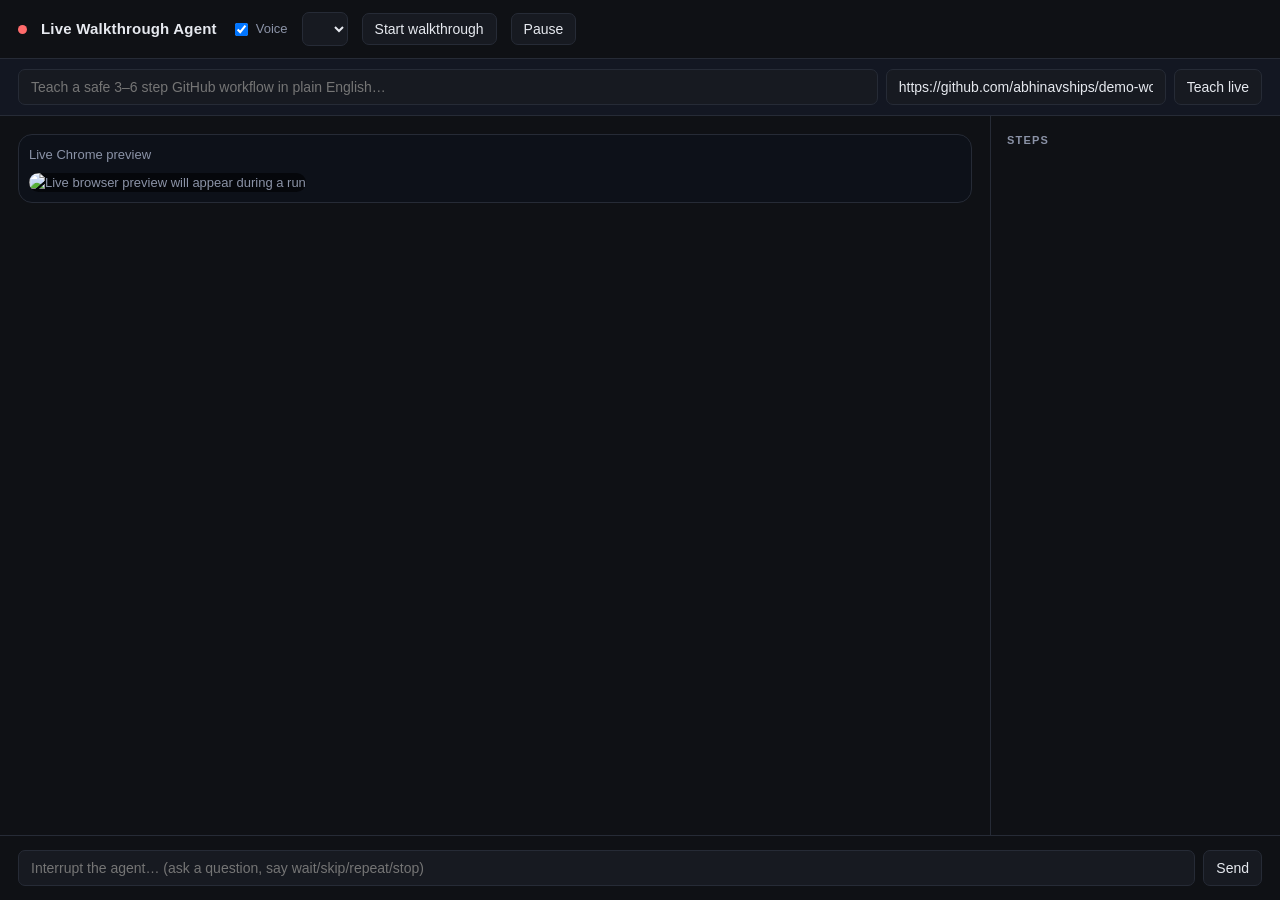
==== ui/index.html @ 85a3d2a2 "Build Spidey live walkthrough demo" ====
<!DOCTYPE html>
<html lang="en">
<head>
<meta charset="utf-8">
<title>Live Walkthrough Agent</title>
<style>
:root{--bg:#0f1115;--panel:#171a21;--line:#262b36;--ink:#e6e9ef;--dim:#8b93a7;
--accent:#6ea8fe;--warn:#f0a35e;--stop:#ff6b6b;--ok:#5fd39a}
*{box-sizing:border-box}
body{margin:0;font:15px/1.5 -apple-system,Segoe UI,Roboto,sans-serif;
background:var(--bg);color:var(--ink);height:100vh;display:flex;flex-direction:column}
header{padding:12px 18px;border-bottom:1px solid var(--line);display:flex;
align-items:center;gap:14px}
h1{font-size:15px;margin:0;font-weight:600;letter-spacing:.2px}
.voice{font-size:13px;color:var(--dim);display:flex;align-items:center;gap:5px}.voice input{width:auto;padding:0}
#dot{width:9px;height:9px;border-radius:50%;background:var(--stop)}
#dot.on{background:var(--ok)}
select,button{background:var(--panel);color:var(--ink);border:1px solid var(--line);
border-radius:7px;padding:7px 12px;font-size:14px}
button{cursor:pointer}button:hover{border-color:var(--accent)}
main{flex:1;display:flex;min-height:0}
#chat{flex:1;overflow-y:auto;padding:18px;display:flex;flex-direction:column;gap:10px}
#browser-preview{border:1px solid var(--line);border-radius:14px;background:#0d1119;padding:10px;color:var(--dim);font-size:13px}
#browser-frame{width:100%;max-height:420px;object-fit:contain;border-radius:10px;margin-top:8px;background:#05070b}
#side{width:290px;border-left:1px solid var(--line);padding:16px;overflow-y:auto}
#side h2{font-size:11px;text-transform:uppercase;letter-spacing:1.2px;color:var(--dim);margin:0 0 12px}
.step{padding:7px 10px;border-radius:6px;font-size:13px;color:var(--dim);
display:flex;gap:8px;align-items:baseline}
.step .n{opacity:.5;font-variant-numeric:tabular-nums}
.step.running{background:#1d2430;color:var(--ink);animation:stepPulse 1.1s ease-in-out infinite}
@keyframes stepPulse{0%,100%{box-shadow:0 0 0 rgba(110,168,254,0)}50%{box-shadow:0 0 22px rgba(110,168,254,.8);border:1px solid var(--accent)}}
.step.done{color:var(--ok)}.step.failed{color:var(--stop)}
.step.blocked{color:var(--warn)}
.msg{max-width:74ch;padding:11px 14px;border-radius:12px;background:var(--panel);
border:1px solid var(--line);white-space:pre-wrap}
.narration{border-color:#33405c}
.meta{font-size:12px;color:var(--dim);background:none;border:none;padding:2px 4px}
.heal{border-color:var(--accent);color:var(--accent)}
.blocked{border-color:var(--stop);background:#2a1618;color:#ffd9d9;font-weight:500}
.blocked::before{content:"■ refused  ";color:var(--stop);font-weight:700}
.error{border-color:var(--stop);color:#ffb3b3}
#teach{display:flex;gap:8px;padding:10px 18px;border-bottom:1px solid var(--line);background:#131722}
#teach input:first-child{flex:1}#teach input:nth-child(2){width:280px}
#bar{display:flex;gap:8px;padding:14px 18px;border-top:1px solid var(--line)}
#msg{flex:1}
input{background:var(--panel);color:var(--ink);border:1px solid var(--line);
border-radius:7px;padding:9px 12px;font-size:14px;width:100%}
</style>
</head>
<body>
<header>
  <span id="dot"></span>
  <h1>Live Walkthrough Agent</h1>
  <label class="voice"><input id="voice" type="checkbox" checked> Voice</label>
  <select id="wf"></select>
  <button id="go">Start walkthrough</button>
  <button id="pause-btn" disabled>Pause</button>
</header>
<div id="teach">
  <input id="teach-text" placeholder="Teach a safe 3–6 step GitHub workflow in plain English…">
  <input id="teach-url" value="https://github.com/abhinavships/demo-workspace/issues" aria-label="Starting URL">
  <button id="teach-go">Teach live</button>
</div>
<main>
  <div id="chat"><div id="browser-preview"><div>Live Chrome preview</div><img id="browser-frame" alt="Live browser preview will appear during a run"></div></div>
  <aside id="side"><h2>Steps</h2><div id="steps"></div></aside>
</main>
<div id="bar">
  <input id="msg" placeholder="Interrupt the agent… (ask a question, say wait/skip/repeat/stop)">
  <button id="send">Send</button>
</div>
<script>
const chat=document.getElementById('chat'),stepsEl=document.getElementById('steps'),
      dot=document.getElementById('dot'),wfSel=document.getElementById('wf'),
      pauseBtn=document.getElementById('pause-btn');
let ws,steps=[],paused=false;

function setPauseUI(running,isPaused){
  paused=isPaused;
  pauseBtn.disabled=!running;
  pauseBtn.textContent=isPaused?'Resume':'Pause';
}

function line(text,cls){const d=document.createElement('div');
  d.className='msg '+(cls||'');d.textContent=text;chat.appendChild(d);
  chat.scrollTop=chat.scrollHeight;}
function speak(text){
  if(!document.getElementById('voice').checked || !('speechSynthesis' in window) || !text)return;
  window.speechSynthesis.cancel();
  const utterance=new SpeechSynthesisUtterance(text);
  utterance.lang='en-US';utterance.rate=1.05;
  window.speechSynthesis.speak(utterance);
}
function narrate(text,audioB64){
  if(!document.getElementById('voice').checked)return;
  if(!audioB64){speak(text);return;}
  const audio=new Audio('data:audio/wav;base64,'+audioB64);
  audio.play().catch(()=>speak(text));  // autoplay/decode failure falls back to speechSynthesis
}

function renderSteps(){stepsEl.innerHTML='';steps.forEach((s,i)=>{
  const d=document.createElement('div');d.className='step '+(s.status||'');
  d.innerHTML='<span class="n">'+(i+1)+'</span><span>'+s.id+'</span>';
  stepsEl.appendChild(d);});}

function mark(id,status){const s=steps.find(x=>x.id===id);
  if(s){s.status=status;renderSteps();}}

async function loadWorkflows(){
  const rows=await (await fetch('/api/workflows')).json();
  wfSel.innerHTML=rows.map(r=>`<option value="${r.id}">${r.title} (${r.n_steps} steps)</option>`).join('');
}

function connect(){
  const params=new URLSearchParams(location.search);
  const protocol=location.protocol==='https:'?'wss':'ws';
  const token=params.get('token')||'';
  ws=new WebSocket(`${protocol}://${location.host}/ws/s-${Date.now()}?token=${encodeURIComponent(token)}`);
  ws.onopen=()=>dot.classList.add('on');
  ws.onclose=()=>{dot.classList.remove('on');setTimeout(connect,1500);};
  ws.onmessage=e=>{
    const ev=JSON.parse(e.data);
    switch(ev.type){
      case 'run_started': chat.innerHTML='';line('Starting: '+ev.text,'meta');setPauseUI(true,false);break;
      case 'step_start':
        if(!steps.find(s=>s.id===ev.step_id)){steps.push({id:ev.step_id});}
        mark(ev.step_id,'running');break;
      case 'narration': line(ev.text,'narration');narrate(ev.text,ev.data&&ev.data.audio);break;
      case 'step_done': mark(ev.step_id,'done');break;
      case 'step_failed': mark(ev.step_id,'failed');line(ev.text,'error');break;
      case 'heal': line(ev.text,'heal');break;
      case 'blocked': mark(ev.step_id,'blocked');line(ev.text,'blocked');break;
      case 'answer': line(ev.text,'narration');speak(ev.text);break;
      case 'paused': line(ev.text,'meta');speak(ev.text);setPauseUI(true,true);break;
      case 'resumed': line(ev.text,'meta');speak(ev.text);setPauseUI(true,false);break;
      case 'frame': if(ev.data&&ev.data.src){document.getElementById('browser-frame').src=ev.data.src;}break;
      case 'teach_progress': line(ev.text,'meta');break;
      case 'teach_question': line(ev.text,'error');break;
      case 'teach_complete': line(ev.text,'heal');loadWorkflows();break;
      case 'run_completed': line('Walkthrough complete.','meta');setPauseUI(false,false);break;
      case 'run_aborted': line('Run stopped.','meta');setPauseUI(false,false);break;
      case 'error': line(ev.text,'error');break;
    }
  };
}

document.getElementById('go').onclick=()=>{
  steps=[];renderSteps();
  ws.send(JSON.stringify({kind:'start_run',workflow_id:wfSel.value}));};
document.getElementById('teach-go').onclick=()=>{
  const utterance=document.getElementById('teach-text').value.trim();
  const site_hint=document.getElementById('teach-url').value.trim();
  if(!utterance||!site_hint){line('Describe the workflow and provide its starting URL.','error');return;}
  ws.send(JSON.stringify({kind:'teach_workflow',utterance,site_hint}));
};
pauseBtn.onclick=()=>{
  const action=paused?'resume':'pause';
  ws.send(JSON.stringify({kind:'pause_control',action}));
};
document.getElementById('send').onclick=send;
document.getElementById('msg').addEventListener('keydown',e=>{if(e.key==='Enter')send();});
function send(){const i=document.getElementById('msg');if(!i.value.trim())return;
  line(i.value,'meta');ws.send(JSON.stringify({kind:'user_message',text:i.value}));
  i.value='';}

loadWorkflows();connect();
</script>
</body>
</html>
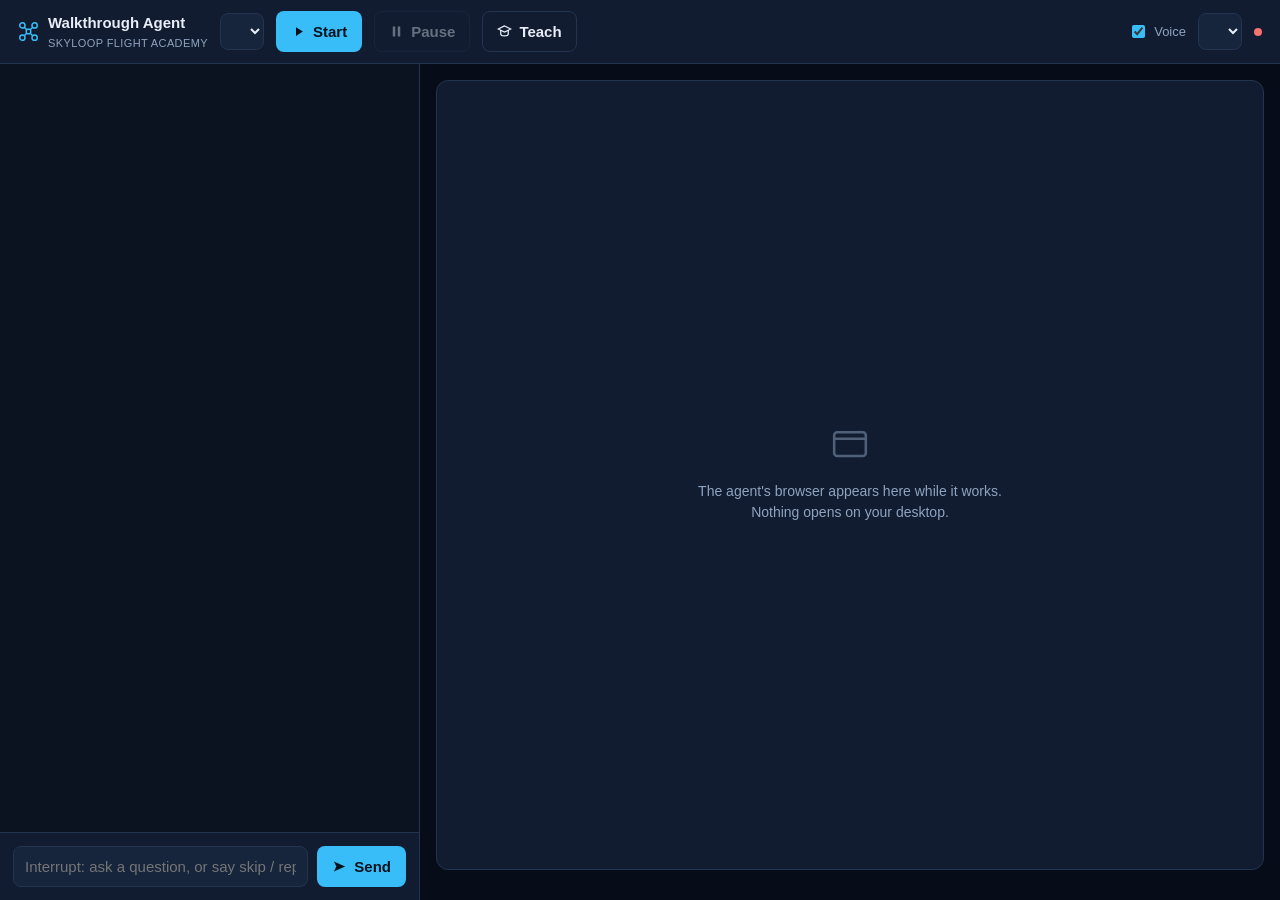
==== commit ea1c8c4e: "Drive a local drone-training site with three roles, on a local model Replaces the GitHub target with" ====
--- a/ui/index.html
+++ b/ui/index.html
@@ -1,169 +1,286 @@
-<!DOCTYPE html>
-<html lang="en">
-<head>
-<meta charset="utf-8">
-<title>Live Walkthrough Agent</title>
+<!doctype html><html lang="en"><head><meta charset="utf-8">
+<meta name="viewport" content="width=device-width,initial-scale=1">
+<title>SkyLoop Walkthrough Agent</title>
+<link rel="icon" href="data:image/svg+xml,<svg xmlns='http://www.w3.org/2000/svg' viewBox='0 0 16 16'><text y='14' font-size='14'>🚁</text></svg>">
 <style>
-:root{--bg:#0f1115;--panel:#171a21;--line:#262b36;--ink:#e6e9ef;--dim:#8b93a7;
---accent:#6ea8fe;--warn:#f0a35e;--stop:#ff6b6b;--ok:#5fd39a}
+:root{
+  --bg:#0b1220; --panel:#111c30; --panel-2:#16243c; --line:#22344f;
+  --ink:#e8eef8; --dim:#8fa3bf; --accent:#38bdf8; --accent-2:#22d3ee;
+  --ok:#34d399; --warn:#fbbf24; --bad:#f87171; --violet:#a78bfa;
+}
 *{box-sizing:border-box}
-body{margin:0;font:15px/1.5 -apple-system,Segoe UI,Roboto,sans-serif;
-background:var(--bg);color:var(--ink);height:100vh;display:flex;flex-direction:column}
-header{padding:12px 18px;border-bottom:1px solid var(--line);display:flex;
-align-items:center;gap:14px}
-h1{font-size:15px;margin:0;font-weight:600;letter-spacing:.2px}
-.voice{font-size:13px;color:var(--dim);display:flex;align-items:center;gap:5px}.voice input{width:auto;padding:0}
-#dot{width:9px;height:9px;border-radius:50%;background:var(--stop)}
-#dot.on{background:var(--ok)}
-select,button{background:var(--panel);color:var(--ink);border:1px solid var(--line);
-border-radius:7px;padding:7px 12px;font-size:14px}
-button{cursor:pointer}button:hover{border-color:var(--accent)}
-main{flex:1;display:flex;min-height:0}
-#chat{flex:1;overflow-y:auto;padding:18px;display:flex;flex-direction:column;gap:10px}
-#browser-preview{border:1px solid var(--line);border-radius:14px;background:#0d1119;padding:10px;color:var(--dim);font-size:13px}
-#browser-frame{width:100%;max-height:420px;object-fit:contain;border-radius:10px;margin-top:8px;background:#05070b}
-#side{width:290px;border-left:1px solid var(--line);padding:16px;overflow-y:auto}
-#side h2{font-size:11px;text-transform:uppercase;letter-spacing:1.2px;color:var(--dim);margin:0 0 12px}
-.step{padding:7px 10px;border-radius:6px;font-size:13px;color:var(--dim);
-display:flex;gap:8px;align-items:baseline}
-.step .n{opacity:.5;font-variant-numeric:tabular-nums}
-.step.running{background:#1d2430;color:var(--ink);animation:stepPulse 1.1s ease-in-out infinite}
-@keyframes stepPulse{0%,100%{box-shadow:0 0 0 rgba(110,168,254,0)}50%{box-shadow:0 0 22px rgba(110,168,254,.8);border:1px solid var(--accent)}}
-.step.done{color:var(--ok)}.step.failed{color:var(--stop)}
-.step.blocked{color:var(--warn)}
-.msg{max-width:74ch;padding:11px 14px;border-radius:12px;background:var(--panel);
-border:1px solid var(--line);white-space:pre-wrap}
-.narration{border-color:#33405c}
-.meta{font-size:12px;color:var(--dim);background:none;border:none;padding:2px 4px}
-.heal{border-color:var(--accent);color:var(--accent)}
-.blocked{border-color:var(--stop);background:#2a1618;color:#ffd9d9;font-weight:500}
-.blocked::before{content:"■ refused  ";color:var(--stop);font-weight:700}
-.error{border-color:var(--stop);color:#ffb3b3}
-#teach{display:flex;gap:8px;padding:10px 18px;border-bottom:1px solid var(--line);background:#131722}
-#teach input:first-child{flex:1}#teach input:nth-child(2){width:280px}
-#bar{display:flex;gap:8px;padding:14px 18px;border-top:1px solid var(--line)}
-#msg{flex:1}
-input{background:var(--panel);color:var(--ink);border:1px solid var(--line);
-border-radius:7px;padding:9px 12px;font-size:14px;width:100%}
-</style>
-</head>
-<body>
+html,body{height:100%}
+body{margin:0;background:var(--bg);color:var(--ink);
+  font:15px/1.55 ui-sans-serif,-apple-system,"Segoe UI",Roboto,sans-serif;
+  display:flex;flex-direction:column;overflow:hidden}
+button{font:inherit;font-weight:600;padding:8px 14px;border-radius:8px;border:1px solid transparent;
+  background:var(--accent);color:#04121f;cursor:pointer;display:inline-flex;align-items:center;gap:7px}
+button:hover:not(:disabled){filter:brightness(1.09)}
+button:disabled{opacity:.4;cursor:not-allowed}
+button.ghost{background:transparent;border-color:var(--line);color:var(--ink)}
+button svg{width:15px;height:15px;flex:none}
+select,input{font:inherit;padding:8px 11px;background:var(--panel-2);color:var(--ink);
+  border:1px solid var(--line);border-radius:8px}
+select:focus,input:focus{outline:2px solid var(--accent);outline-offset:-1px}
+
+header{display:flex;align-items:center;gap:12px;padding:11px 18px;background:var(--panel);
+  border-bottom:1px solid var(--line);flex:none;flex-wrap:wrap}
+.brand{display:flex;align-items:center;gap:9px;font-weight:650}
+.brand svg{width:21px;height:21px}
+.brand small{display:block;font-weight:400;font-size:11px;color:var(--dim);letter-spacing:.4px;text-transform:uppercase}
+.spacer{flex:1}
+.dot{width:8px;height:8px;border-radius:50%;background:var(--bad);flex:none}
+.dot.on{background:var(--ok);box-shadow:0 0 8px var(--ok)}
+.toggle{display:flex;align-items:center;gap:6px;font-size:13px;color:var(--dim)}
+.toggle input{accent-color:var(--accent)}
+
+main{flex:1;display:grid;grid-template-columns:minmax(340px,420px) 1fr;min-height:0}
+section.chat{display:flex;flex-direction:column;min-height:0;border-right:1px solid var(--line)}
+#log{flex:1;overflow-y:auto;padding:18px;display:flex;flex-direction:column;gap:12px}
+.bubble{max-width:92%;padding:10px 13px;border-radius:13px;font-size:14px;white-space:pre-wrap;
+  animation:rise .18s ease-out}
+@keyframes rise{from{opacity:0;transform:translateY(5px)}to{opacity:1;transform:none}}
+.bubble.agent{background:var(--panel);border:1px solid var(--line);border-bottom-left-radius:4px;align-self:flex-start}
+.bubble.you{background:var(--accent);color:#04121f;border-bottom-right-radius:4px;align-self:flex-end;font-weight:500}
+.bubble.meta{align-self:center;background:transparent;color:var(--dim);font-size:12.5px;
+  text-align:center;padding:2px;max-width:100%}
+.bubble.alert{background:rgba(248,113,113,.12);border:1px solid rgba(248,113,113,.35);color:#fecaca;align-self:flex-start}
+.bubble.guard{background:rgba(251,191,36,.12);border:1px solid rgba(251,191,36,.35);color:#fde68a;align-self:flex-start}
+.bubble.heal{background:rgba(167,139,250,.12);border:1px solid rgba(167,139,250,.35);color:#ddd6fe;align-self:flex-start}
+.bubble .who{display:flex;align-items:center;gap:6px;font-size:11px;letter-spacing:.5px;
+  text-transform:uppercase;color:var(--dim);margin-bottom:5px}
+.bubble .who svg{width:13px;height:13px}
+.composer{flex:none;display:flex;gap:9px;padding:13px;border-top:1px solid var(--line);background:var(--panel)}
+.composer input{flex:1}
+
+section.stage{display:flex;flex-direction:column;min-height:0;background:#070d18}
+.viewport{flex:1;margin:16px 16px 0;border:1px solid var(--line);border-radius:12px;overflow:hidden;
+  background:var(--panel);display:grid;place-items:center;position:relative;min-height:0}
+.viewport img{width:100%;height:100%;object-fit:contain;display:none}
+.viewport.live img{display:block}
+.viewport .idle{color:var(--dim);text-align:center;padding:26px;font-size:14px}
+.viewport .idle svg{width:38px;height:38px;opacity:.5;margin-bottom:10px}
+.viewport.live .idle{display:none}
+.livetag[hidden]{display:none}
+.livetag{position:absolute;top:11px;left:11px;display:flex;align-items:center;gap:6px;
+  background:rgba(7,13,24,.82);border:1px solid var(--line);border-radius:999px;
+  padding:4px 11px;font-size:11.5px;letter-spacing:.6px;color:var(--dim);text-transform:uppercase}
+.livetag i{width:7px;height:7px;border-radius:50%;background:var(--bad);animation:pulse 1.4s infinite}
+@keyframes pulse{50%{opacity:.25}}
+.rail{flex:none;max-height:31%;overflow-y:auto;padding:14px 16px 16px;display:flex;flex-direction:column;gap:6px}
+.rail h2{font-size:11px;letter-spacing:.6px;text-transform:uppercase;color:var(--dim);margin:2px 0 4px}
+.step{display:flex;align-items:center;gap:10px;padding:7px 10px;border-radius:8px;font-size:13.5px;
+  border:1px solid transparent;color:var(--dim)}
+.step .n{width:21px;height:21px;border-radius:50%;flex:none;display:grid;place-items:center;
+  font-size:11px;font-weight:700;background:var(--panel-2);color:var(--dim)}
+.step.running{background:var(--panel);border-color:var(--accent);color:var(--ink)}
+.step.running .n{background:var(--accent);color:#04121f}
+.step.done{color:var(--ink)}
+.step.done .n{background:rgba(52,211,153,.2);color:var(--ok)}
+.step.failed .n{background:rgba(248,113,113,.2);color:var(--bad)}
+.step.skipped{opacity:.5;text-decoration:line-through}
+.step.blocked .n{background:rgba(251,191,36,.2);color:var(--warn)}
+
+.teach{display:none;gap:9px;padding:12px 18px;background:var(--panel-2);
+  border-bottom:1px solid var(--line);flex:none;flex-wrap:wrap}
+.teach.open{display:flex}
+.teach input{flex:1;min-width:220px}
+@media (max-width:900px){main{grid-template-columns:1fr;grid-template-rows:1fr 1fr}
+  section.chat{border-right:none;border-bottom:1px solid var(--line)}}
+</style></head><body>
+
 <header>
-  <span id="dot"></span>
-  <h1>Live Walkthrough Agent</h1>
-  <label class="voice"><input id="voice" type="checkbox" checked> Voice</label>
-  <select id="wf"></select>
-  <button id="go">Start walkthrough</button>
-  <button id="pause-btn" disabled>Pause</button>
+  <span class="brand">
+    <svg viewBox="0 0 24 24" fill="none" stroke="#38bdf8" stroke-width="1.7" stroke-linecap="round">
+      <circle cx="5" cy="5" r="3"/><circle cx="19" cy="5" r="3"/><circle cx="5" cy="19" r="3"/><circle cx="19" cy="19" r="3"/>
+      <path d="M7.2 7.2 10 10m4 4 2.8 2.8M16.8 7.2 14 10m-4 4-2.8 2.8"/><rect x="9.5" y="9.5" width="5" height="5" rx="1.3"/></svg>
+    <span>Walkthrough Agent<small>SkyLoop Flight Academy</small></span>
+  </span>
+  <select id="wf" aria-label="Workflow"></select>
+  <button id="go"><svg viewBox="0 0 24 24" fill="currentColor"><path d="M8 5v14l11-7z"/></svg>Start</button>
+  <button id="pause" class="ghost" disabled><svg viewBox="0 0 24 24" fill="currentColor"><path d="M6 4h4v16H6zM14 4h4v16h-4z"/></svg>Pause</button>
+  <button id="teach-toggle" class="ghost"><svg viewBox="0 0 24 24" fill="none" stroke="currentColor" stroke-width="2" stroke-linecap="round"><path d="M12 3 2 8l10 5 10-5-10-5z"/><path d="M6 10.5V16c0 1.7 2.7 3 6 3s6-1.3 6-3v-5.5"/></svg>Teach</button>
+  <span class="spacer"></span>
+  <label class="toggle"><input id="voice" type="checkbox" checked> Voice</label>
+  <select id="voice-pick" aria-label="Narration voice" style="max-width:170px"></select>
+  <span class="dot" id="dot" title="connection"></span>
 </header>
-<div id="teach">
-  <input id="teach-text" placeholder="Teach a safe 3–6 step GitHub workflow in plain English…">
-  <input id="teach-url" value="https://github.com/abhinavships/demo-workspace/issues" aria-label="Starting URL">
-  <button id="teach-go">Teach live</button>
+
+<div class="teach" id="teach">
+  <input id="teach-text" placeholder="Teach a workflow in plain English — e.g. sign in as marketing and draft a campaign for the thermal course">
+  <input id="teach-url" value="http://localhost:8000/drone/login" aria-label="Starting URL" style="max-width:290px">
+  <button id="teach-go">Teach it live</button>
 </div>
+
 <main>
-  <div id="chat"><div id="browser-preview"><div>Live Chrome preview</div><img id="browser-frame" alt="Live browser preview will appear during a run"></div></div>
-  <aside id="side"><h2>Steps</h2><div id="steps"></div></aside>
+  <section class="chat">
+    <div id="log"></div>
+    <div class="composer">
+      <input id="msg" placeholder="Interrupt: ask a question, or say skip / repeat / wait / stop">
+      <button id="send"><svg viewBox="0 0 24 24" fill="currentColor"><path d="m3 20 18-8L3 4l4 8-4 8z"/></svg>Send</button>
+    </div>
+  </section>
+
+  <section class="stage">
+    <div class="viewport" id="viewport">
+      <span class="livetag" id="livetag" hidden><i></i> live</span>
+      <div class="idle">
+        <svg viewBox="0 0 24 24" fill="none" stroke="currentColor" stroke-width="1.6"><rect x="2" y="4" width="20" height="15" rx="2"/><path d="M2 8h20M6 6h.01M9 6h.01"/></svg>
+        <div>The agent's browser appears here while it works.<br>Nothing opens on your desktop.</div>
+      </div>
+      <img id="frame" alt="Live view of the page the agent is driving">
+    </div>
+    <div class="rail" id="rail"></div>
+  </section>
 </main>
-<div id="bar">
-  <input id="msg" placeholder="Interrupt the agent… (ask a question, say wait/skip/repeat/stop)">
-  <button id="send">Send</button>
-</div>
+
 <script>
-const chat=document.getElementById('chat'),stepsEl=document.getElementById('steps'),
-      dot=document.getElementById('dot'),wfSel=document.getElementById('wf'),
-      pauseBtn=document.getElementById('pause-btn');
-let ws,steps=[],paused=false;
-
-function setPauseUI(running,isPaused){
-  paused=isPaused;
-  pauseBtn.disabled=!running;
-  pauseBtn.textContent=isPaused?'Resume':'Pause';
-}
-
-function line(text,cls){const d=document.createElement('div');
-  d.className='msg '+(cls||'');d.textContent=text;chat.appendChild(d);
-  chat.scrollTop=chat.scrollHeight;}
-function speak(text){
-  if(!document.getElementById('voice').checked || !('speechSynthesis' in window) || !text)return;
-  window.speechSynthesis.cancel();
-  const utterance=new SpeechSynthesisUtterance(text);
-  utterance.lang='en-US';utterance.rate=1.05;
-  window.speechSynthesis.speak(utterance);
-}
-function narrate(text,audioB64){
-  if(!document.getElementById('voice').checked)return;
-  if(!audioB64){speak(text);return;}
-  const audio=new Audio('data:audio/wav;base64,'+audioB64);
-  audio.play().catch(()=>speak(text));  // autoplay/decode failure falls back to speechSynthesis
-}
-
-function renderSteps(){stepsEl.innerHTML='';steps.forEach((s,i)=>{
-  const d=document.createElement('div');d.className='step '+(s.status||'');
-  d.innerHTML='<span class="n">'+(i+1)+'</span><span>'+s.id+'</span>';
-  stepsEl.appendChild(d);});}
-
-function mark(id,status){const s=steps.find(x=>x.id===id);
-  if(s){s.status=status;renderSteps();}}
-
-async function loadWorkflows(){
-  const rows=await (await fetch('/api/workflows')).json();
-  wfSel.innerHTML=rows.map(r=>`<option value="${r.id}">${r.title} (${r.n_steps} steps)</option>`).join('');
-}
-
-function connect(){
-  const params=new URLSearchParams(location.search);
-  const protocol=location.protocol==='https:'?'wss':'ws';
-  const token=params.get('token')||'';
-  ws=new WebSocket(`${protocol}://${location.host}/ws/s-${Date.now()}?token=${encodeURIComponent(token)}`);
-  ws.onopen=()=>dot.classList.add('on');
-  ws.onclose=()=>{dot.classList.remove('on');setTimeout(connect,1500);};
-  ws.onmessage=e=>{
-    const ev=JSON.parse(e.data);
-    switch(ev.type){
-      case 'run_started': chat.innerHTML='';line('Starting: '+ev.text,'meta');setPauseUI(true,false);break;
+const $ = id => document.getElementById(id);
+const log = $('log'), rail = $('rail'), viewport = $('viewport');
+let ws, steps = [], paused = false, running = false;
+
+/* ---------- voice: pick a natural one, not whatever the OS defaults to ---------- */
+// Ranked by how they read long sentences aloud; first match on the machine wins.
+const VOICE_RANK = ['Samantha', 'Ava', 'Allison', 'Serena', 'Google US English',
+                    'Google UK English Female', 'Karen', 'Moira', 'Daniel', 'Alex'];
+let voices = [], chosen = null;
+
+function loadVoices() {
+  voices = speechSynthesis.getVoices().filter(v => v.lang.startsWith('en'));
+  if (!voices.length) return;
+  const pick = $('voice-pick');
+  const best = VOICE_RANK.map(n => voices.find(v => v.name.startsWith(n))).find(Boolean) || voices[0];
+  chosen = chosen || best;
+  pick.innerHTML = voices.map(v =>
+    `<option${v.name === chosen.name ? ' selected' : ''}>${v.name}</option>`).join('');
+  pick.onchange = () => { chosen = voices.find(v => v.name === pick.value); };
+}
+speechSynthesis.onvoiceschanged = loadVoices;
+loadVoices();
+
+function speak(text) {
+  if (!$('voice').checked || !('speechSynthesis' in window) || !text) return;
+  speechSynthesis.cancel();
+  const u = new SpeechSynthesisUtterance(text.replace(/[*_`#]/g, ''));
+  if (chosen) { u.voice = chosen; u.lang = chosen.lang; }
+  u.rate = 1.02; u.pitch = 1.0; u.volume = 1.0;
+  speechSynthesis.speak(u);
+}
+
+/* ---------- chat ---------- */
+const ICON = {
+  agent: '<svg viewBox="0 0 24 24" fill="none" stroke="currentColor" stroke-width="2"><rect x="4" y="7" width="16" height="12" rx="3"/><path d="M12 3v4M9 13h.01M15 13h.01"/></svg>',
+  guard: '<svg viewBox="0 0 24 24" fill="none" stroke="currentColor" stroke-width="2"><path d="M12 3l8 3v6c0 5-3.4 8.2-8 9-4.6-.8-8-4-8-9V6l8-3z"/></svg>',
+  heal:  '<svg viewBox="0 0 24 24" fill="none" stroke="currentColor" stroke-width="2"><path d="M21 12a9 9 0 1 1-3-6.7"/><path d="M21 3v6h-6"/></svg>'
+};
+function bubble(text, kind, label) {
+  const d = document.createElement('div');
+  d.className = 'bubble ' + (kind || 'agent');
+  if (label) {
+    const who = document.createElement('div');
+    who.className = 'who';
+    who.innerHTML = (ICON[label.icon] || ICON.agent) + label.text;
+    d.appendChild(who);
+  }
+  d.appendChild(document.createTextNode(text));
+  log.appendChild(d);
+  log.scrollTop = log.scrollHeight;
+}
+
+/* ---------- step rail ---------- */
+function renderSteps() {
+  rail.innerHTML = '<h2>Plan</h2>' + steps.map((s, i) =>
+    `<div class="step ${s.status || ''}"><span class="n">${i + 1}</span><span>${s.intent || s.id}</span></div>`
+  ).join('');
+  const active = rail.querySelector('.step.running');
+  if (active) active.scrollIntoView({block: 'nearest', behavior: 'smooth'});
+}
+function mark(id, status) {
+  const s = steps.find(x => x.id === id);
+  if (s) { s.status = status; renderSteps(); }
+}
+
+async function loadWorkflows() {
+  const rows = await (await fetch('/api/workflows')).json();
+  $('wf').innerHTML = rows.map(r => `<option value="${r.id}">${r.title} · ${r.n_steps} steps</option>`).join('');
+  loadPlan();
+}
+async function loadPlan() {
+  if (running) return;
+  const spec = await (await fetch('/api/workflows/' + $('wf').value)).json();
+  steps = (spec.steps || []).map(s => ({id: s.id, intent: s.intent}));
+  renderSteps();
+}
+$('wf').onchange = loadPlan;
+
+/* ---------- socket ---------- */
+function setRunning(on, isPaused) {
+  running = on; paused = isPaused;
+  $('pause').disabled = !on;
+  $('pause').lastChild.textContent = isPaused ? 'Resume' : 'Pause';
+  $('go').disabled = on;
+  $('livetag').hidden = !on;
+}
+
+function connect() {
+  const token = new URLSearchParams(location.search).get('token') || '';
+  const protocol = location.protocol === 'https:' ? 'wss' : 'ws';
+  ws = new WebSocket(`${protocol}://${location.host}/ws/s-${Date.now()}?token=${encodeURIComponent(token)}`);
+  ws.onopen = () => $('dot').classList.add('on');
+  ws.onclose = () => { $('dot').classList.remove('on'); setTimeout(connect, 1500); };
+  ws.onmessage = e => {
+    const ev = JSON.parse(e.data);
+    switch (ev.type) {
+      case 'run_started':
+        log.innerHTML = ''; bubble('Starting: ' + ev.text, 'meta');
+        steps.forEach(s => s.status = ''); renderSteps(); setRunning(true, false); break;
       case 'step_start':
-        if(!steps.find(s=>s.id===ev.step_id)){steps.push({id:ev.step_id});}
-        mark(ev.step_id,'running');break;
-      case 'narration': line(ev.text,'narration');narrate(ev.text,ev.data&&ev.data.audio);break;
-      case 'step_done': mark(ev.step_id,'done');break;
-      case 'step_failed': mark(ev.step_id,'failed');line(ev.text,'error');break;
-      case 'heal': line(ev.text,'heal');break;
-      case 'blocked': mark(ev.step_id,'blocked');line(ev.text,'blocked');break;
-      case 'answer': line(ev.text,'narration');speak(ev.text);break;
-      case 'paused': line(ev.text,'meta');speak(ev.text);setPauseUI(true,true);break;
-      case 'resumed': line(ev.text,'meta');speak(ev.text);setPauseUI(true,false);break;
-      case 'frame': if(ev.data&&ev.data.src){document.getElementById('browser-frame').src=ev.data.src;}break;
-      case 'teach_progress': line(ev.text,'meta');break;
-      case 'teach_question': line(ev.text,'error');break;
-      case 'teach_complete': line(ev.text,'heal');loadWorkflows();break;
-      case 'run_completed': line('Walkthrough complete.','meta');setPauseUI(false,false);break;
-      case 'run_aborted': line('Run stopped.','meta');setPauseUI(false,false);break;
-      case 'error': line(ev.text,'error');break;
+        if (!steps.find(s => s.id === ev.step_id)) steps.push({id: ev.step_id, intent: ev.text});
+        mark(ev.step_id, 'running'); break;
+      case 'narration': bubble(ev.text, 'agent', {icon: 'agent', text: 'agent'}); speak(ev.text); break;
+      case 'answer':    bubble(ev.text, 'agent', {icon: 'agent', text: 'answer'}); speak(ev.text); break;
+      case 'step_done': mark(ev.step_id, 'done'); break;
+      case 'step_failed': mark(ev.step_id, 'failed'); bubble(ev.text, 'alert'); break;
+      case 'step_skipped': mark(ev.step_id, 'skipped'); break;
+      case 'heal': bubble(ev.text, 'heal', {icon: 'heal', text: 'self-healed'}); break;
+      case 'blocked': mark(ev.step_id, 'blocked');
+        bubble(ev.text, 'guard', {icon: 'guard', text: 'refused'}); speak(ev.text); break;
+      case 'paused': bubble(ev.text, 'meta'); speak(ev.text); setRunning(true, true); break;
+      case 'resumed': bubble(ev.text, 'meta'); speak(ev.text); setRunning(true, false); break;
+      case 'plan_changed': bubble(ev.text || 'Plan changed.', 'meta'); break;
+      case 'interrupt_received': break;
+      case 'frame':
+        if (ev.data && ev.data.src) { $('frame').src = ev.data.src; viewport.classList.add('live'); }
+        break;
+      case 'teach_progress': bubble(ev.text, 'meta'); break;
+      case 'teach_question': bubble(ev.text, 'guard', {icon: 'guard', text: 'needs you'}); speak(ev.text); break;
+      case 'teach_complete': bubble(ev.text, 'heal', {icon: 'heal', text: 'learned'}); loadWorkflows(); break;
+      case 'run_completed': bubble('Walkthrough complete.', 'meta'); setRunning(false, false); break;
+      case 'run_aborted': bubble('Run stopped.', 'meta'); setRunning(false, false); break;
+      case 'error': bubble(ev.text, 'alert'); break;
     }
   };
 }
 
-document.getElementById('go').onclick=()=>{
-  steps=[];renderSteps();
-  ws.send(JSON.stringify({kind:'start_run',workflow_id:wfSel.value}));};
-document.getElementById('teach-go').onclick=()=>{
-  const utterance=document.getElementById('teach-text').value.trim();
-  const site_hint=document.getElementById('teach-url').value.trim();
-  if(!utterance||!site_hint){line('Describe the workflow and provide its starting URL.','error');return;}
-  ws.send(JSON.stringify({kind:'teach_workflow',utterance,site_hint}));
+/* ---------- controls ---------- */
+$('go').onclick = () => ws.send(JSON.stringify({kind: 'start_run', workflow_id: $('wf').value}));
+$('pause').onclick = () => ws.send(JSON.stringify({kind: 'pause_control', action: paused ? 'resume' : 'pause'}));
+$('teach-toggle').onclick = () => $('teach').classList.toggle('open');
+$('teach-go').onclick = () => {
+  const utterance = $('teach-text').value.trim(), site_hint = $('teach-url').value.trim();
+  if (!utterance || !site_hint) return bubble('Describe the workflow and give its starting URL.', 'alert');
+  ws.send(JSON.stringify({kind: 'teach_workflow', utterance, site_hint}));
 };
-pauseBtn.onclick=()=>{
-  const action=paused?'resume':'pause';
-  ws.send(JSON.stringify({kind:'pause_control',action}));
-};
-document.getElementById('send').onclick=send;
-document.getElementById('msg').addEventListener('keydown',e=>{if(e.key==='Enter')send();});
-function send(){const i=document.getElementById('msg');if(!i.value.trim())return;
-  line(i.value,'meta');ws.send(JSON.stringify({kind:'user_message',text:i.value}));
-  i.value='';}
-
-loadWorkflows();connect();
+function send() {
+  const i = $('msg');
+  if (!i.value.trim()) return;
+  bubble(i.value, 'you');
+  ws.send(JSON.stringify({kind: 'user_message', text: i.value}));
+  i.value = '';
+}
+$('send').onclick = send;
+$('msg').addEventListener('keydown', e => { if (e.key === 'Enter') send(); });
+
+loadWorkflows(); connect();
 </script>
-</body>
-</html>
+</body></html>
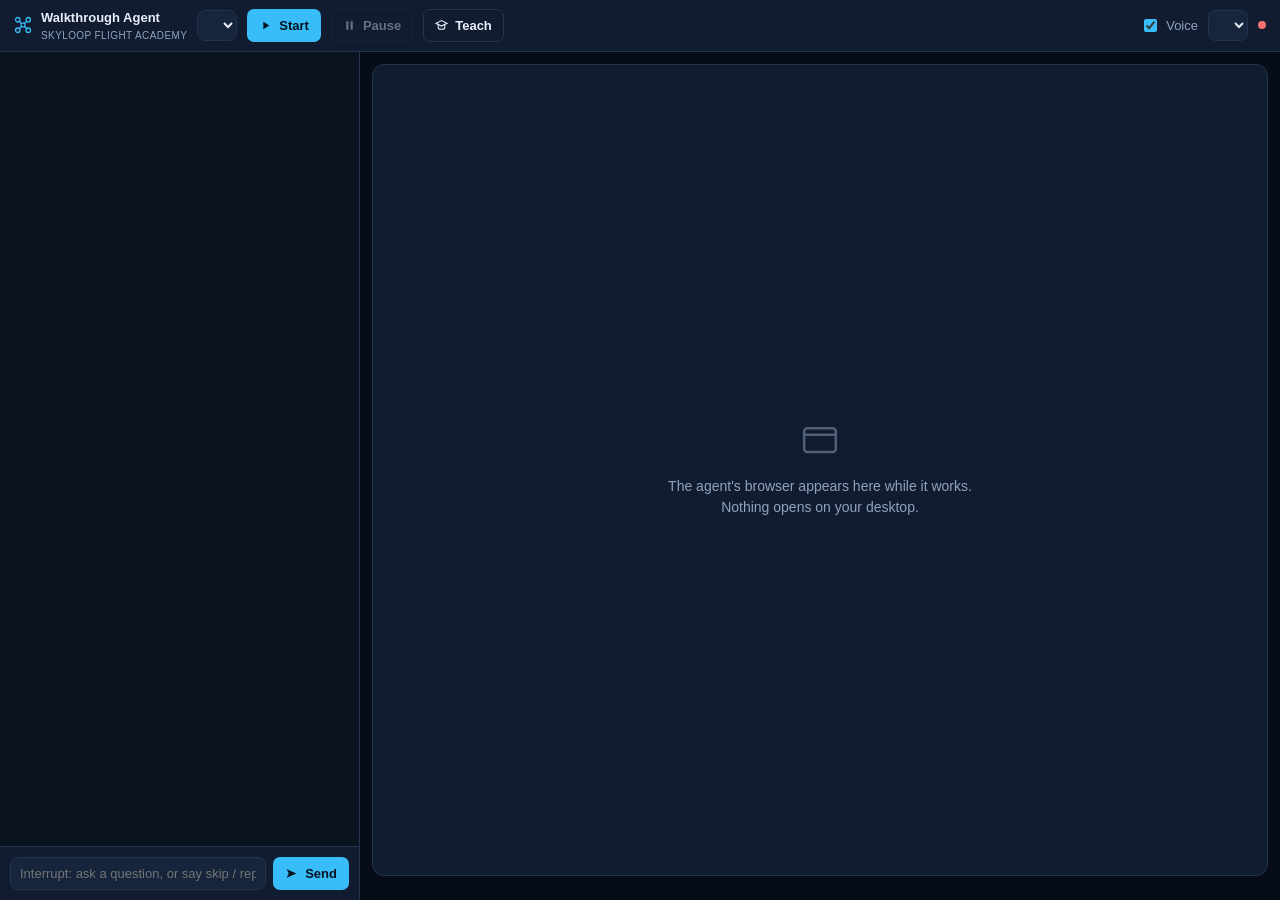
==== commit ad5ffccc: "Answer interruptions instead of timing out on them Every chat interruption was coming back as the sa" ====
--- a/ui/index.html
+++ b/ui/index.html
@@ -11,50 +11,50 @@
 *{box-sizing:border-box}
 html,body{height:100%}
 body{margin:0;background:var(--bg);color:var(--ink);
-  font:15px/1.55 ui-sans-serif,-apple-system,"Segoe UI",Roboto,sans-serif;
+  font:13px/1.5 ui-sans-serif,-apple-system,"Segoe UI",Roboto,sans-serif;
   display:flex;flex-direction:column;overflow:hidden}
-button{font:inherit;font-weight:600;padding:8px 14px;border-radius:8px;border:1px solid transparent;
+button{font:inherit;font-weight:600;padding:6px 11px;border-radius:7px;border:1px solid transparent;
   background:var(--accent);color:#04121f;cursor:pointer;display:inline-flex;align-items:center;gap:7px}
 button:hover:not(:disabled){filter:brightness(1.09)}
 button:disabled{opacity:.4;cursor:not-allowed}
 button.ghost{background:transparent;border-color:var(--line);color:var(--ink)}
-button svg{width:15px;height:15px;flex:none}
-select,input{font:inherit;padding:8px 11px;background:var(--panel-2);color:var(--ink);
+button svg{width:13px;height:13px;flex:none}
+select,input{font:inherit;padding:6px 9px;background:var(--panel-2);color:var(--ink);
   border:1px solid var(--line);border-radius:8px}
 select:focus,input:focus{outline:2px solid var(--accent);outline-offset:-1px}
 
-header{display:flex;align-items:center;gap:12px;padding:11px 18px;background:var(--panel);
+header{display:flex;align-items:center;gap:10px;padding:8px 14px;background:var(--panel);
   border-bottom:1px solid var(--line);flex:none;flex-wrap:wrap}
 .brand{display:flex;align-items:center;gap:9px;font-weight:650}
-.brand svg{width:21px;height:21px}
-.brand small{display:block;font-weight:400;font-size:11px;color:var(--dim);letter-spacing:.4px;text-transform:uppercase}
+.brand svg{width:18px;height:18px}
+.brand small{display:block;font-weight:400;font-size:10px;color:var(--dim);letter-spacing:.4px;text-transform:uppercase}
 .spacer{flex:1}
 .dot{width:8px;height:8px;border-radius:50%;background:var(--bad);flex:none}
 .dot.on{background:var(--ok);box-shadow:0 0 8px var(--ok)}
 .toggle{display:flex;align-items:center;gap:6px;font-size:13px;color:var(--dim)}
 .toggle input{accent-color:var(--accent)}
 
-main{flex:1;display:grid;grid-template-columns:minmax(340px,420px) 1fr;min-height:0}
+main{flex:1;display:grid;grid-template-columns:minmax(300px,360px) 1fr;min-height:0}
 section.chat{display:flex;flex-direction:column;min-height:0;border-right:1px solid var(--line)}
-#log{flex:1;overflow-y:auto;padding:18px;display:flex;flex-direction:column;gap:12px}
-.bubble{max-width:92%;padding:10px 13px;border-radius:13px;font-size:14px;white-space:pre-wrap;
+#log{flex:1;overflow-y:auto;padding:14px;display:flex;flex-direction:column;gap:9px}
+.bubble{max-width:92%;padding:7px 10px;border-radius:11px;font-size:12.5px;white-space:pre-wrap;
   animation:rise .18s ease-out}
 @keyframes rise{from{opacity:0;transform:translateY(5px)}to{opacity:1;transform:none}}
 .bubble.agent{background:var(--panel);border:1px solid var(--line);border-bottom-left-radius:4px;align-self:flex-start}
 .bubble.you{background:var(--accent);color:#04121f;border-bottom-right-radius:4px;align-self:flex-end;font-weight:500}
-.bubble.meta{align-self:center;background:transparent;color:var(--dim);font-size:12.5px;
+.bubble.meta{align-self:center;background:transparent;color:var(--dim);font-size:11.5px;
   text-align:center;padding:2px;max-width:100%}
 .bubble.alert{background:rgba(248,113,113,.12);border:1px solid rgba(248,113,113,.35);color:#fecaca;align-self:flex-start}
 .bubble.guard{background:rgba(251,191,36,.12);border:1px solid rgba(251,191,36,.35);color:#fde68a;align-self:flex-start}
 .bubble.heal{background:rgba(167,139,250,.12);border:1px solid rgba(167,139,250,.35);color:#ddd6fe;align-self:flex-start}
-.bubble .who{display:flex;align-items:center;gap:6px;font-size:11px;letter-spacing:.5px;
-  text-transform:uppercase;color:var(--dim);margin-bottom:5px}
-.bubble .who svg{width:13px;height:13px}
-.composer{flex:none;display:flex;gap:9px;padding:13px;border-top:1px solid var(--line);background:var(--panel)}
+.bubble .who{display:flex;align-items:center;gap:5px;font-size:9.5px;letter-spacing:.5px;
+  text-transform:uppercase;color:var(--dim);margin-bottom:3px}
+.bubble .who svg{width:11px;height:11px}
+.composer{flex:none;display:flex;gap:7px;padding:10px;border-top:1px solid var(--line);background:var(--panel)}
 .composer input{flex:1}
 
 section.stage{display:flex;flex-direction:column;min-height:0;background:#070d18}
-.viewport{flex:1;margin:16px 16px 0;border:1px solid var(--line);border-radius:12px;overflow:hidden;
+.viewport{flex:1;margin:12px 12px 0;border:1px solid var(--line);border-radius:12px;overflow:hidden;
   background:var(--panel);display:grid;place-items:center;position:relative;min-height:0}
 .viewport img{width:100%;height:100%;object-fit:contain;display:none}
 .viewport.live img{display:block}
@@ -67,14 +67,21 @@
   padding:4px 11px;font-size:11.5px;letter-spacing:.6px;color:var(--dim);text-transform:uppercase}
 .livetag i{width:7px;height:7px;border-radius:50%;background:var(--bad);animation:pulse 1.4s infinite}
 @keyframes pulse{50%{opacity:.25}}
-.rail{flex:none;max-height:31%;overflow-y:auto;padding:14px 16px 16px;display:flex;flex-direction:column;gap:6px}
+.rail{flex:none;max-height:34%;overflow-y:auto;padding:11px 13px 13px;display:flex;flex-direction:column;gap:4px}
 .rail h2{font-size:11px;letter-spacing:.6px;text-transform:uppercase;color:var(--dim);margin:2px 0 4px}
-.step{display:flex;align-items:center;gap:10px;padding:7px 10px;border-radius:8px;font-size:13.5px;
-  border:1px solid transparent;color:var(--dim)}
-.step .n{width:21px;height:21px;border-radius:50%;flex:none;display:grid;place-items:center;
-  font-size:11px;font-weight:700;background:var(--panel-2);color:var(--dim)}
-.step.running{background:var(--panel);border-color:var(--accent);color:var(--ink)}
-.step.running .n{background:var(--accent);color:#04121f}
+.step{display:flex;align-items:center;gap:9px;padding:5px 9px;border-radius:7px;font-size:12px;
+  border:1px solid transparent;color:var(--dim);transition:box-shadow .25s,background .25s}
+.step .n{width:18px;height:18px;border-radius:50%;flex:none;display:grid;place-items:center;
+  font-size:10px;font-weight:700;background:var(--panel-2);color:var(--dim)}
+.step.running{background:var(--panel);border-color:var(--accent);color:var(--ink);
+  box-shadow:0 0 0 1px var(--accent),0 0 16px rgba(56,189,248,.38);
+  animation:step-glow 1.9s ease-in-out infinite}
+.step.running .n{background:var(--accent);color:#04121f;
+  box-shadow:0 0 10px rgba(56,189,248,.75)}
+@keyframes step-glow{
+  0%,100%{box-shadow:0 0 0 1px var(--accent),0 0 9px rgba(56,189,248,.28)}
+  50%    {box-shadow:0 0 0 1px var(--accent),0 0 22px rgba(56,189,248,.55)}}
+@media (prefers-reduced-motion:reduce){.step.running{animation:none}}
 .step.done{color:var(--ink)}
 .step.done .n{background:rgba(52,211,153,.2);color:var(--ok)}
 .step.failed .n{background:rgba(248,113,113,.2);color:var(--bad)}
